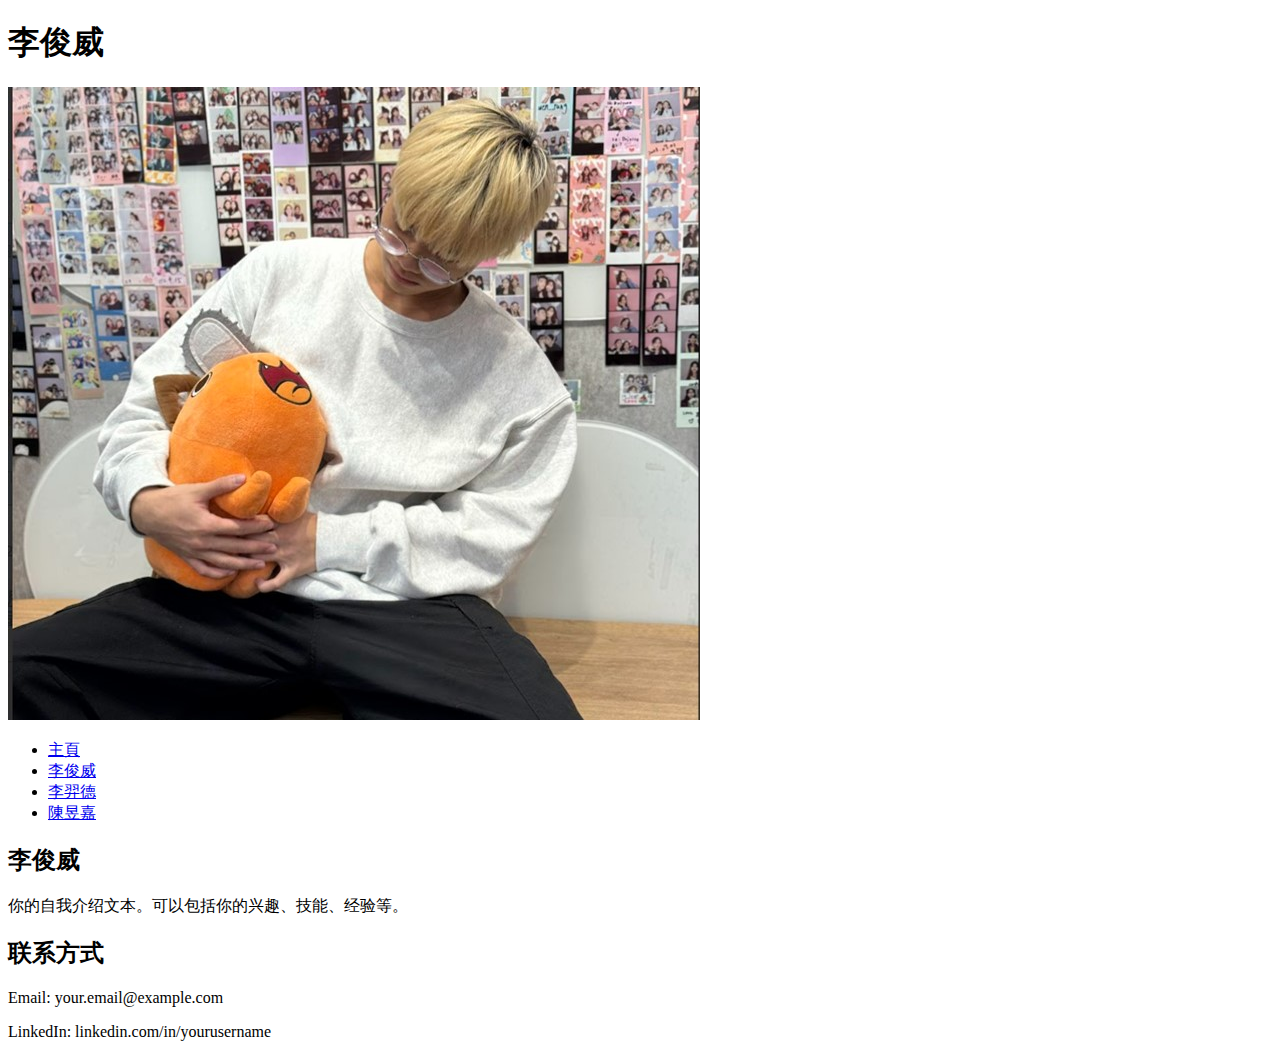
==== index001.html @ 666dc4d6 "自我介紹001_李俊威" ====
<!DOCTYPE html>
<html lang="en">
<head>
    <meta charset="UTF-8">
    <meta name="viewport" content="width=device-width, initial-scale=1.0">
    <link rel="stylesheet" href="styles002.css">
    <title>My Self Introduction</title>
</head>
<body>
    <div class="container">
        <header>
            <h1>李俊威</h1>
            <img src="img/圖片1.jpg" alt="">
        </header>
        <nav>
            <ul>
                <li><a href="index.html">主頁</a></li>
                <li><a href="index001.html">李俊威</a></li>
                <li><a href="index002.html">李羿德</a></li>
                <li><a href="index003.html">陳昱嘉</a></li>
                </ul>
        </nav>
        <div class="content">
            <section id="introduction">
                <h2>李俊威</h2>
                <p>你的自我介绍文本。可以包括你的兴趣、技能、经验等。</p>
            </section>
            <section id="contact">
                <h2>联系方式</h2>
                <p>Email: your.email@example.com</p>
                <p>LinkedIn: linkedin.com/in/yourusername</p>
                <!-- 添加其他联系方式 -->
            </section>
        </div>
    </div>

    
</body>
</html>
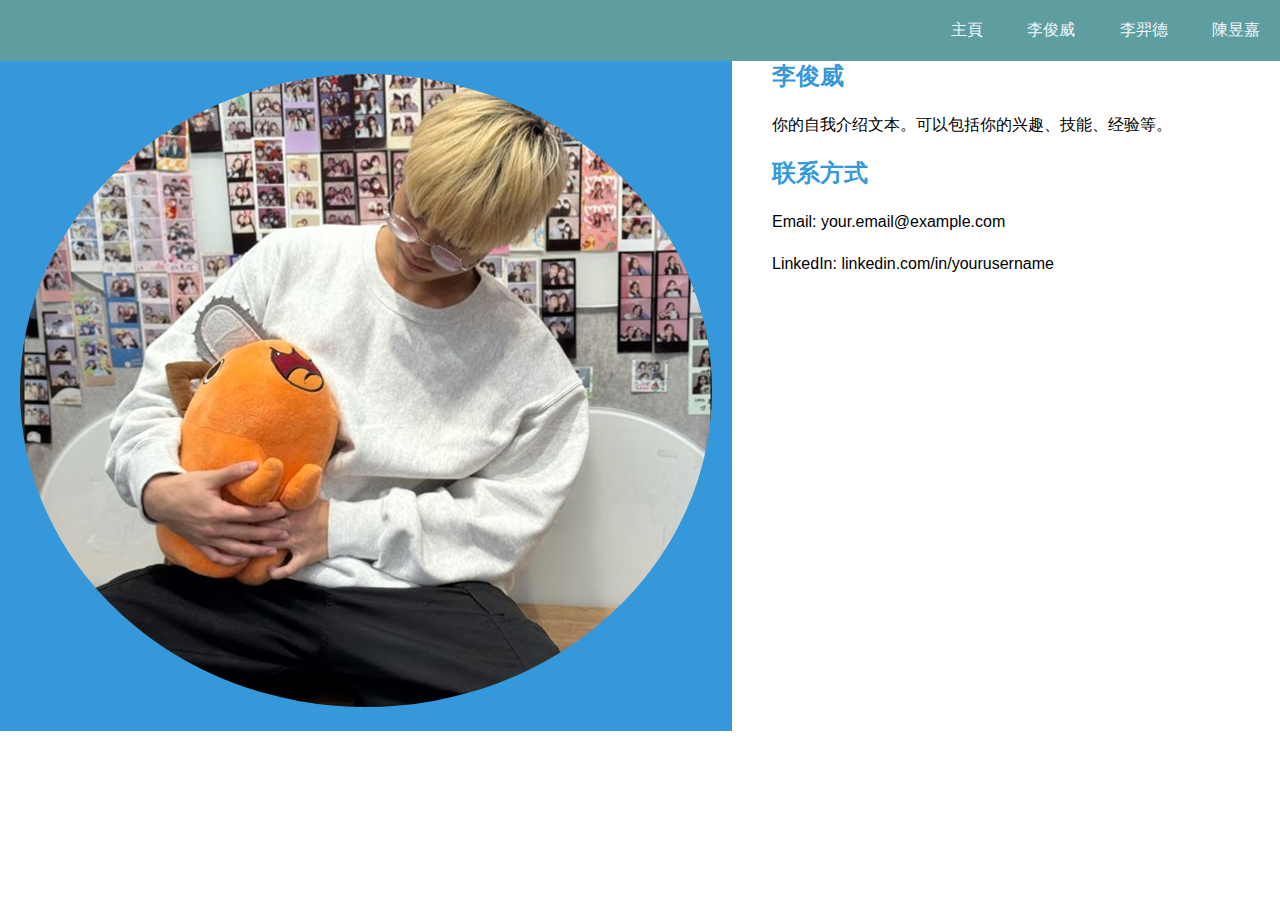
==== commit 57b816e2: "自我介紹001_李俊威_1.1" ====
--- a/index001.html
+++ b/index001.html
@@ -3,7 +3,7 @@
 <head>
     <meta charset="UTF-8">
     <meta name="viewport" content="width=device-width, initial-scale=1.0">
-    <link rel="stylesheet" href="styles002.css">
+    <link rel="stylesheet" href="styles001.css">
     <title>My Self Introduction</title>
 </head>
 <body>
--- a/styles001.css
+++ b/styles001.css
@@ -0,0 +1,67 @@
+body {
+    font-family: Arial, sans-serif;
+    margin: 0;
+    padding: 0;
+}
+
+.container {
+    display: flex;
+}
+
+header {
+    background-color: #3498db;
+    color: #fff;
+    text-align: center;
+    padding: 20px;
+    flex: 1; /* 让header占据flex container中的1/3空间 */
+}
+
+header h1 {
+    margin: 0;
+}
+
+header img {
+    border-radius: 50%;
+    margin-top: 10px;
+}
+
+.content {
+    flex: 2; /* 让content占据flex container中的2/3空间 */
+    max-width: 600px;
+    margin: 20px;
+    padding: 20px;
+}
+
+section h2 {
+    color: #3498db;
+}
+
+section p {
+    line-height: 1.6;
+}
+/* 上方超連結*/
+ul{
+    margin: 0px;
+    list-style-type: none;
+}
+
+li{
+    display: inline-block;
+}
+nav{
+    background-color: cadetblue;
+    text-align: right;
+    position: fixed;
+    top: 0;
+    width: 100%;
+}
+a{
+    color: aliceblue;
+    text-decoration: none;
+    display: inline-block;
+    padding: 20px;
+}
+a:hover{
+    background-color: brown;
+    transition: 0.5s ease-in background-color;
+}
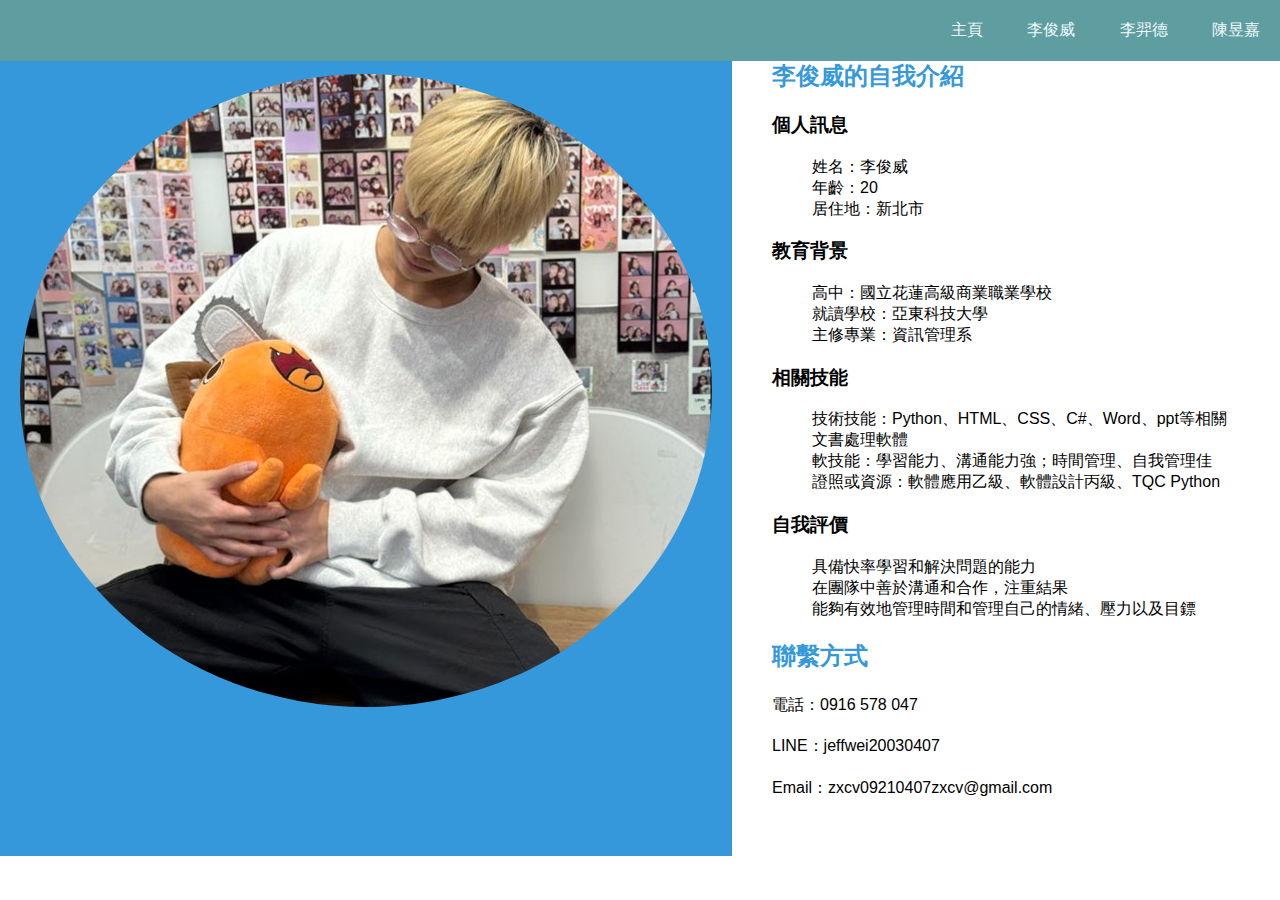
==== commit 32163fe6: "jeffwei_index001.html_1.2" ====
--- a/index001.html
+++ b/index001.html
@@ -22,14 +22,30 @@
         </nav>
         <div class="content">
             <section id="introduction">
-                <h2>李俊威</h2>
-                <p>你的自我介绍文本。可以包括你的兴趣、技能、经验等。</p>
+                <h2>李俊威的自我介紹</h2>
+                <h3>個人訊息</h3>
+                <ul>姓名：李俊威</ul>
+                <ul>年齡：20</ul>
+                <ul>居住地：新北市</ul>
+                <h3>教育背景</h3>
+                <ul>高中：國立花蓮高級商業職業學校</ul>
+                <ul>就讀學校：亞東科技大學</ul>
+                <ul>主修專業：資訊管理系</ul>
+                <h3>相關技能</h3>
+                <ul>技術技能：Python、HTML、CSS、C#、Word、ppt等相關文書處理軟體</ul>
+                <ul>軟技能：學習能力、溝通能力強；時間管理、自我管理佳</ul>
+                <ul>證照或資源：軟體應用乙級、軟體設計丙級、TQC Python</ul>
+                <h3>自我評價</h3>
+                <ul>具備快率學習和解決問題的能力</ul>
+                <ul>在團隊中善於溝通和合作，注重結果</ul>
+                <ul>能夠有效地管理時間和管理自己的情緒、壓力以及目鏢</ul>
+                <ul></ul>
             </section>
             <section id="contact">
-                <h2>联系方式</h2>
-                <p>Email: your.email@example.com</p>
-                <p>LinkedIn: linkedin.com/in/yourusername</p>
-                <!-- 添加其他联系方式 -->
+                <h2>聯繫方式</h2>
+                <p>電話：0916 578 047</p>
+                <p>LINE：jeffwei20030407</p>
+                <p>Email：zxcv09210407zxcv@gmail.com</p>
             </section>
         </div>
     </div>
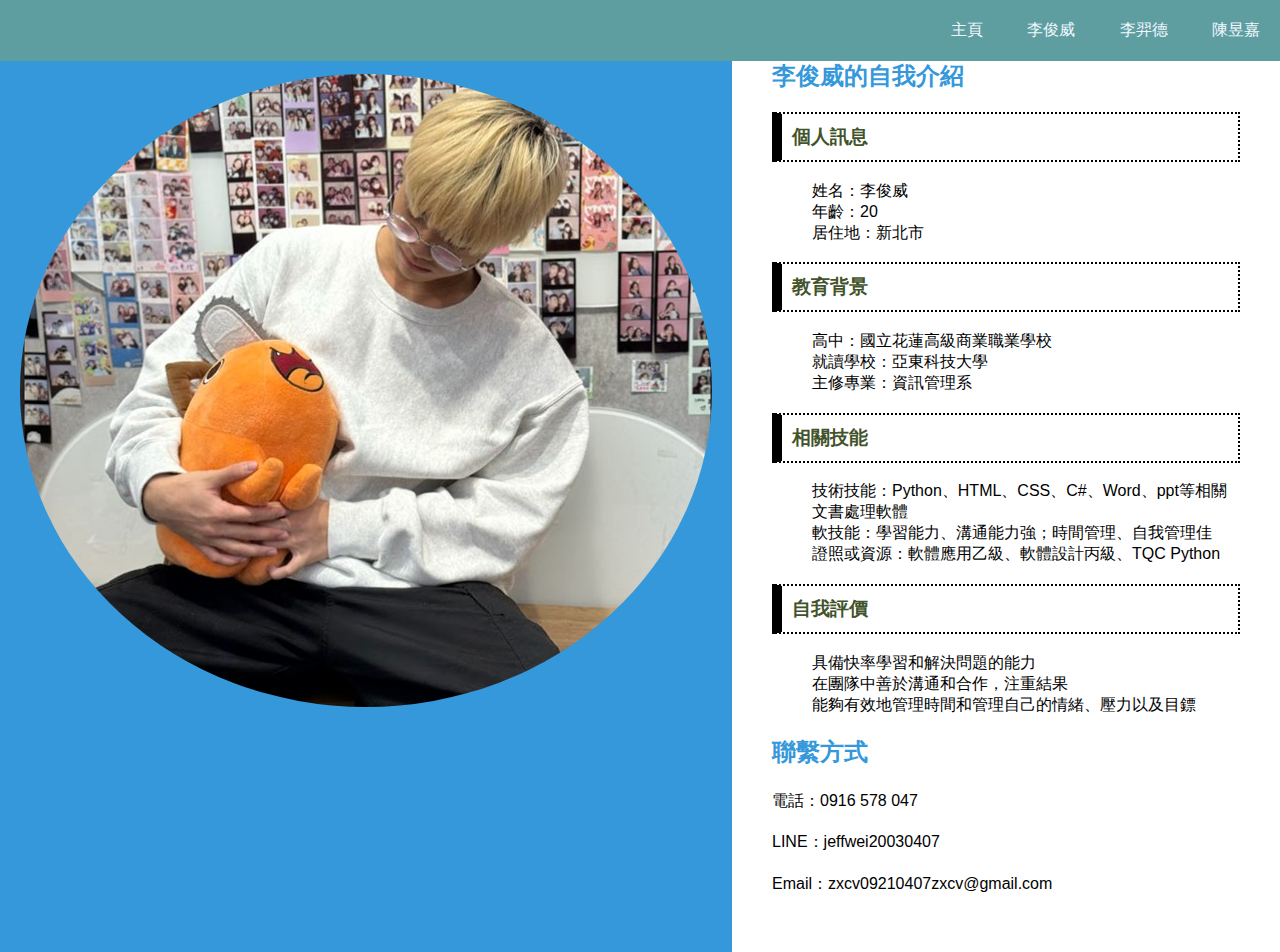
==== commit 9c96009a: "jeffwei_index001.html、styles001.css_樣式改變" ====
--- a/index001.html
+++ b/index001.html
@@ -39,7 +39,6 @@
                 <ul>具備快率學習和解決問題的能力</ul>
                 <ul>在團隊中善於溝通和合作，注重結果</ul>
                 <ul>能夠有效地管理時間和管理自己的情緒、壓力以及目鏢</ul>
-                <ul></ul>
             </section>
             <section id="contact">
                 <h2>聯繫方式</h2>
--- a/styles001.css
+++ b/styles001.css
@@ -65,3 +65,10 @@
     background-color: brown;
     transition: 0.5s ease-in background-color;
 }
+section h3{
+    padding: 10px;
+    
+    border: 2px dotted #000000;
+    border-left:  10px solid #000000;
+    color: rgb(66, 83, 43);
+}
